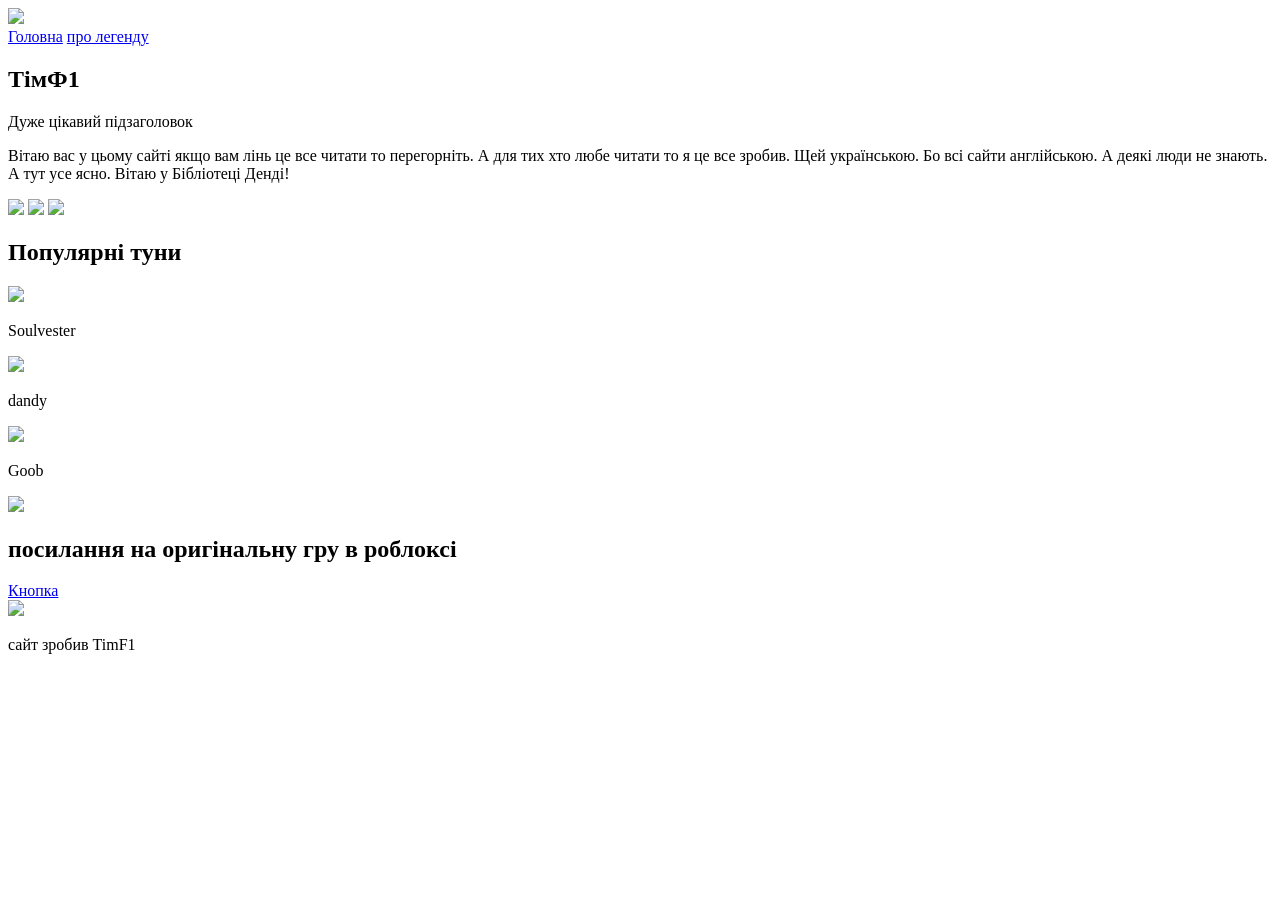
==== legend.html @ 5e2485d1 "Create legend.html" ====
<!DOCTYPE html>
<html lang="uk">

<head>
    <meta charset="UTF-8">
    <title>Про легенду</title>
    <link rel="stylesheet" href="style.css">
</head>

<body>

    <header>

        <div class="logo">
            <img src="https://learn.logikaschool.com/uploads/student/3431709/6990537a9bd80.png">
        </div>

        <nav>
            <a href="index.html">Головна</a>
            <a href="legend.html">про легенду</a>
        </nav>

    </header>

    <main>

        <main>
            <section class="legend">
                <h1>ТімФ1</h1>
                <p class="subtitle">Дуже цікавий підзаголовок</p>

                <div class="welcome-box">
                    <p>
                        Вітаю вас у цьому сайті якщо вам лінь це все читати то перегорніть.
                        А для тих хто любе читати то я це все зробив. Щей українською.
                        Бо всі сайти англійською. А деякі люди не знають. А тут усе ясно.
                        Вітаю у Бібліотеці Денді!
                    </p>
                </div>

                <div class="image">
                    <img src="https://learn.logikaschool.com/uploads/student/3431709/69aacf704e751.png">
                    <img src="https://learn.logikaschool.com/uploads/student/3431709/69aacf82dd4b9.png">
                    <img src="https://learn.logikaschool.com/uploads/student/3431709/69aacf7b47c12.png">
                </div>
            </section>
        </main>

        <section class="characters">

            <h2>Популярні туни</h2>

            <div class="toon-list">

                <div class="toon-card">
                    <img src="https://learn.logikaschool.com/uploads/student/3431709/69aad1067a9e4.png">
                    <p>Soulvester</p>
                </div>

                <div class="toon-card">
                    <img src="https://learn.logikaschool.com/uploads/student/3431709/69aacf5a4e1f9.png">
                    <p>dandy</p>
                </div>

                <div class="toon-card">
                    <img src="https://learn.logikaschool.com/uploads/student/3431709/69aacf6c07cba.png">
                    <p>Goob</p>
                </div>

            </div>


        </section>
        <section class="cta">
            <img src="https://learn.logikaschool.com/uploads/student/3431709/69aacf88e23cd.png">
            <div class="cta-text">
                <h2>посилання на оригінальну гру в роблоксі</h2>
                <a class="btn" href="#">Кнопка</a>
            </div>
            <img src="https://learn.logikaschool.com/uploads/student/3431709/69aacf8f91a90.png">
        </section>
    </main>

    <footer>

        <p>сайт зробив TimF1</p>

    </footer>

</body>

</html>
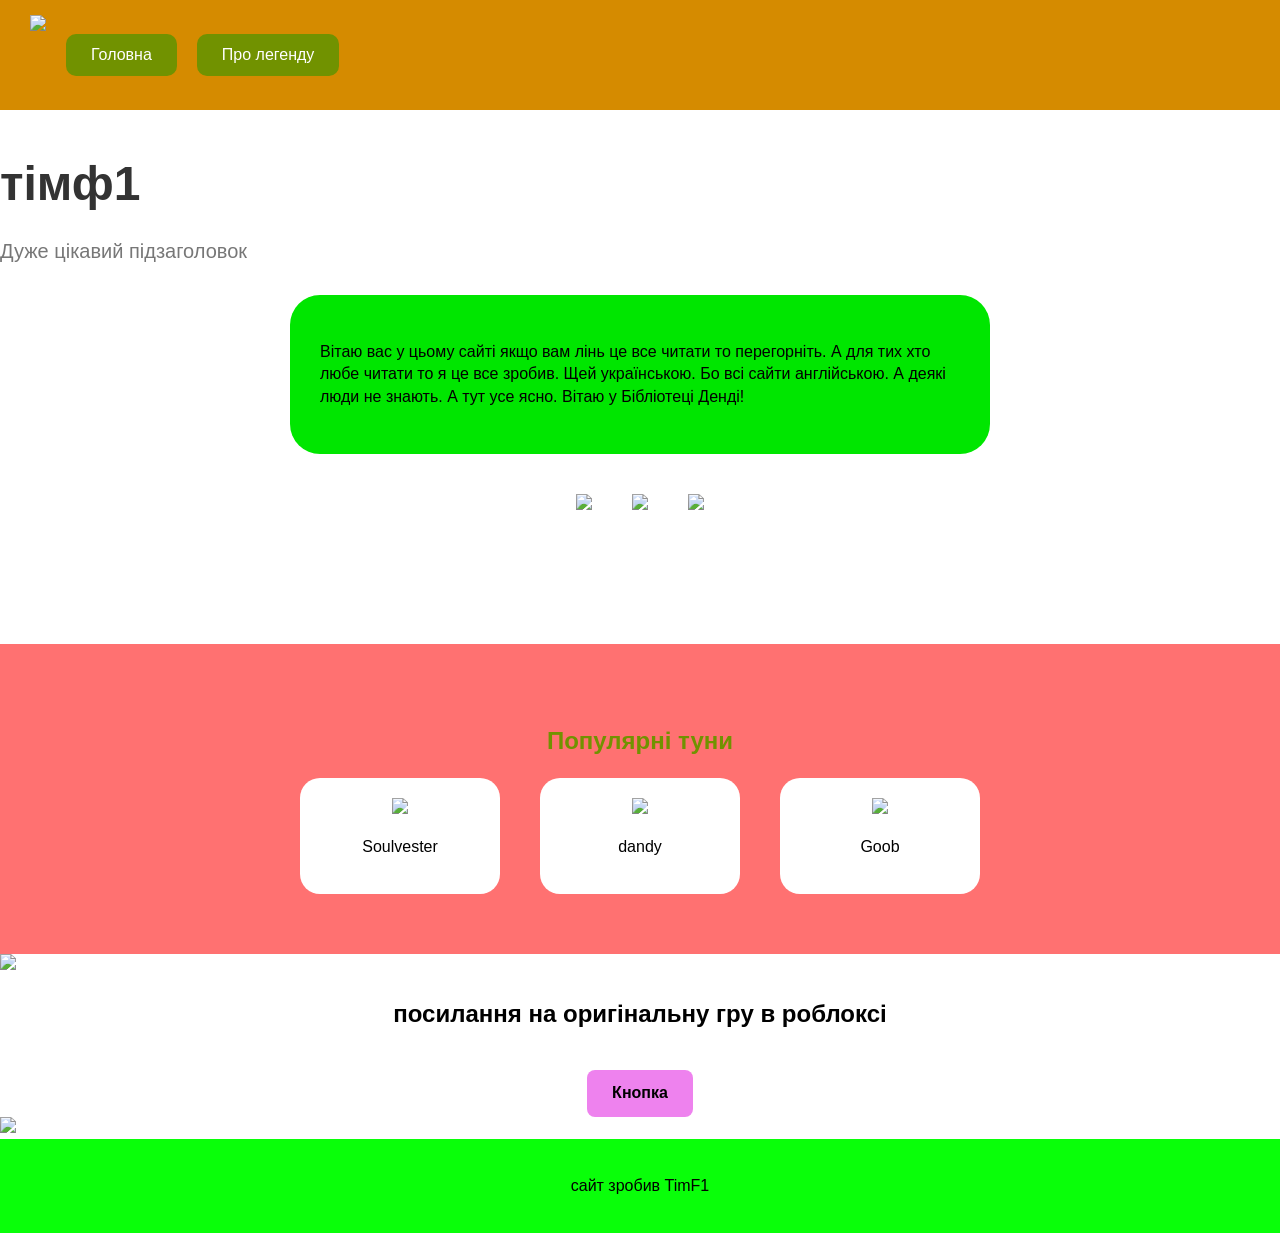
==== commit 737424dd: "Update legend.html" ====
--- a/legend.html
+++ b/legend.html
@@ -17,7 +17,7 @@
 
         <nav>
             <a href="index.html">Головна</a>
-            <a href="legend.html">про легенду</a>
+            <a href="legend.html">Про легенду</a>
         </nav>
 
     </header>
@@ -71,7 +71,7 @@
 
 
         </section>
-        <section class="cta">
+        <section class="cta-2">
             <img src="https://learn.logikaschool.com/uploads/student/3431709/69aacf88e23cd.png">
             <div class="cta-text">
                 <h2>посилання на оригінальну гру в роблоксі</h2>
--- a/style.css
+++ b/style.css
@@ -0,0 +1,186 @@
+
+* {
+    box-sizing: border-box;
+}
+
+body {
+    font-family: sans-serif;
+    margin: 0;
+    line-height: 1.4;
+}
+
+
+header {
+    background-color: rgba(213, 139, 0, 1); 
+    display: flex;
+    align-items: center;
+    padding: 15px 30px;
+}
+
+.logo {
+    height: 80px;
+}
+
+nav {
+    display: flex;
+    gap: 20px;
+    margin-left: 20px;
+}
+
+header nav a {
+    color: white;
+    text-decoration: none;
+    background-color: #719200;
+    padding: 10px 25px;
+    border-radius: 10px;
+    font-size: 16px;
+    transition: background-color 0.3s;
+}
+
+header nav a:hover {
+    background-color: #8ab300;
+}
+
+
+.hero {
+    position: relative;
+    width: 100%;
+    min-height: 500px; 
+    background-color: white;
+    text-align: center;
+    padding-top: 50px;
+    overflow: hidden;
+}
+
+.hero-content h1, .legend h1 {
+    color: #333;
+    font-size: 48px;
+    margin-bottom: 10px;
+    text-transform: lowercase;
+}
+
+.subtitle {
+    font-size: 20px;
+    color: #777;
+    margin-bottom: 30px !important;
+}
+
+/* Персонажі в кутах (hero) */
+.toon {
+    position: absolute;
+    width: 150px; 
+    z-index: 1;
+}
+
+.toon-top-left { top: 20px; left: 20px; }
+.toon-top-right { top: 20px; right: 20px; }
+.toon-bottom-left { bottom: 20px; left: 20px; }
+.toon-bottom-right { bottom: 20px; right: 20px; }
+
+.welcome-box {
+    background-color: #00e600; 
+    color: black;
+    padding: 30px;
+    border-radius: 30px; 
+    max-width: 700px;
+    margin: 0 auto 40px auto; 
+    text-align: left; 
+}
+
+.features {
+    background-color: rgba(112, 146, 0, 1);
+    display: flex;
+    align-items: center;
+    justify-content: center;
+    gap: 60px;
+    padding: 40px;
+    color: white;
+}
+
+.features img { width: 150px; }
+.features h2 { font-size: 32px; }
+.features ul { list-style: none; padding: 0; }
+
+.features li {
+    margin: 12px 0;
+    font-size: 18px;
+    position: relative;
+    padding-left: 30px;
+}
+
+.features li::before {
+    content: "✔";
+    position: absolute;
+    left: 0;
+}
+
+.characters {
+    background-color: rgba(255, 113, 113, 1);
+    padding: 60px;
+    text-align: center;
+}
+
+.characters h2 {
+    color: #719200;
+    margin-bottom: 20px;
+}
+
+.toon-list, .image {
+    display: flex;
+    justify-content: center;
+    gap: 40px;
+    margin-top: 20px;
+}
+
+.toon-card {
+    background-color: white;
+    padding: 20px;
+    border-radius: 20px;
+    width: 200px;
+}
+
+.image img {
+    height: 150px;
+    width: auto;
+}
+
+
+.cta {
+    background-color: rgba(54, 183, 176, 1); 
+    display: flex;
+    align-items: center;
+    justify-content: space-between;
+    padding: 40px;
+}
+
+.cta-text {
+    display: flex;
+    flex-direction: column;
+    align-items: center;
+    flex: 1;
+}
+
+.cta img { width: 200px; }
+.cta h2 { color: white; font-size: 28px; }
+
+.btn {
+    display: inline-block;
+    background: violet;
+    color: black;
+    text-decoration: none;
+    padding: 12px 25px;
+    border-radius: 8px;
+    font-weight: bold;
+    margin-top: 20px;
+    transition: transform 0.2s;
+}
+
+.btn:hover {
+    transform: scale(1.05);
+}
+
+footer {
+    background-color: rgba(9, 255, 9, 1);
+    padding: 20px;
+    text-align: center;
+}
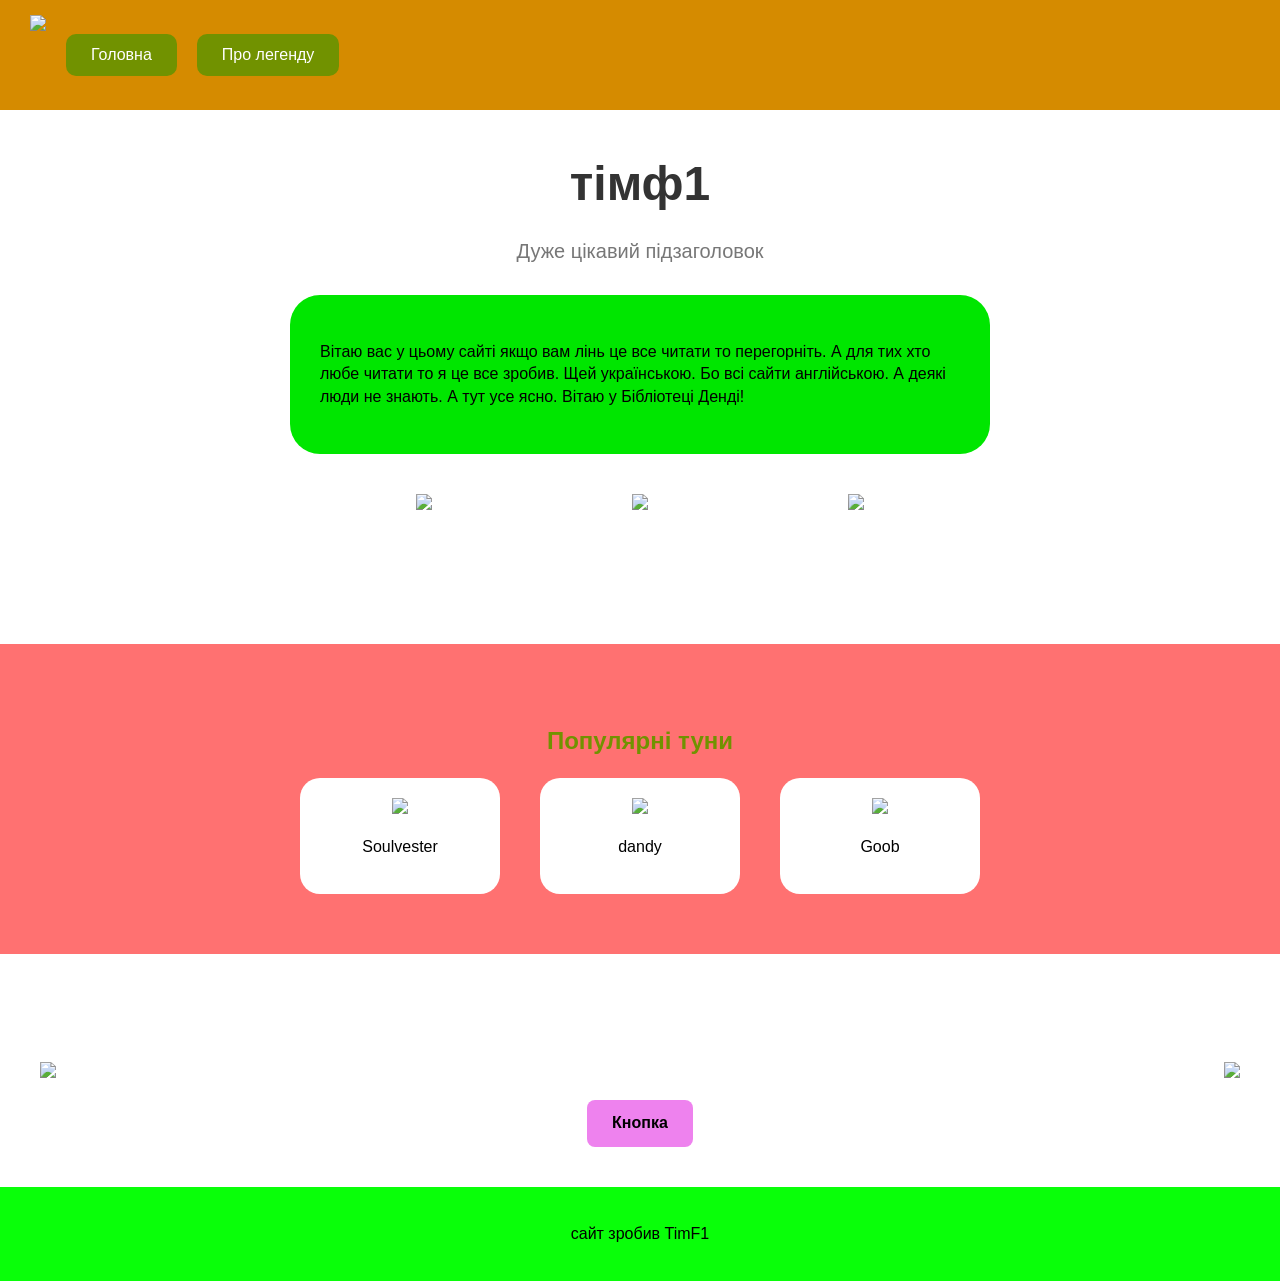
==== commit 30e38e31: "Update legend.html" ====
--- a/legend.html
+++ b/legend.html
@@ -73,7 +73,7 @@
         </section>
         <section class="cta-2">
             <img src="https://learn.logikaschool.com/uploads/student/3431709/69aacf88e23cd.png">
-            <div class="cta-text">
+            <div class="cta-text-2">
                 <h2>посилання на оригінальну гру в роблоксі</h2>
                 <a class="btn" href="#">Кнопка</a>
             </div>
--- a/style.css
+++ b/style.css
@@ -63,9 +63,14 @@
     font-size: 20px;
     color: #777;
     margin-bottom: 30px !important;
-}
-
-/* Персонажі в кутах (hero) */
+    text-align: center;
+}
+.legend h1 {
+    text-align: center;
+}
+
+
+
 .toon {
     position: absolute;
     width: 150px; 
@@ -131,7 +136,9 @@
     gap: 40px;
     margin-top: 20px;
 }
-
+.image {
+    gap: 200px !important;
+}
 .toon-card {
     background-color: white;
     padding: 20px;
@@ -152,6 +159,14 @@
     justify-content: space-between;
     padding: 40px;
 }
+.cta-2 {
+    background-color: white;
+    display: flex ;
+    align-items: center;
+    justify-content: space-between;
+    padding: 40px;
+    text-align: center;
+}
 
 .cta-text {
     display: flex;
@@ -159,7 +174,8 @@
     align-items: center;
     flex: 1;
 }
-
+cta-2 img { width: 200px; }
+.cta-2 h2 { color: white; font-size: 28px; }
 .cta img { width: 200px; }
 .cta h2 { color: white; font-size: 28px; }
 
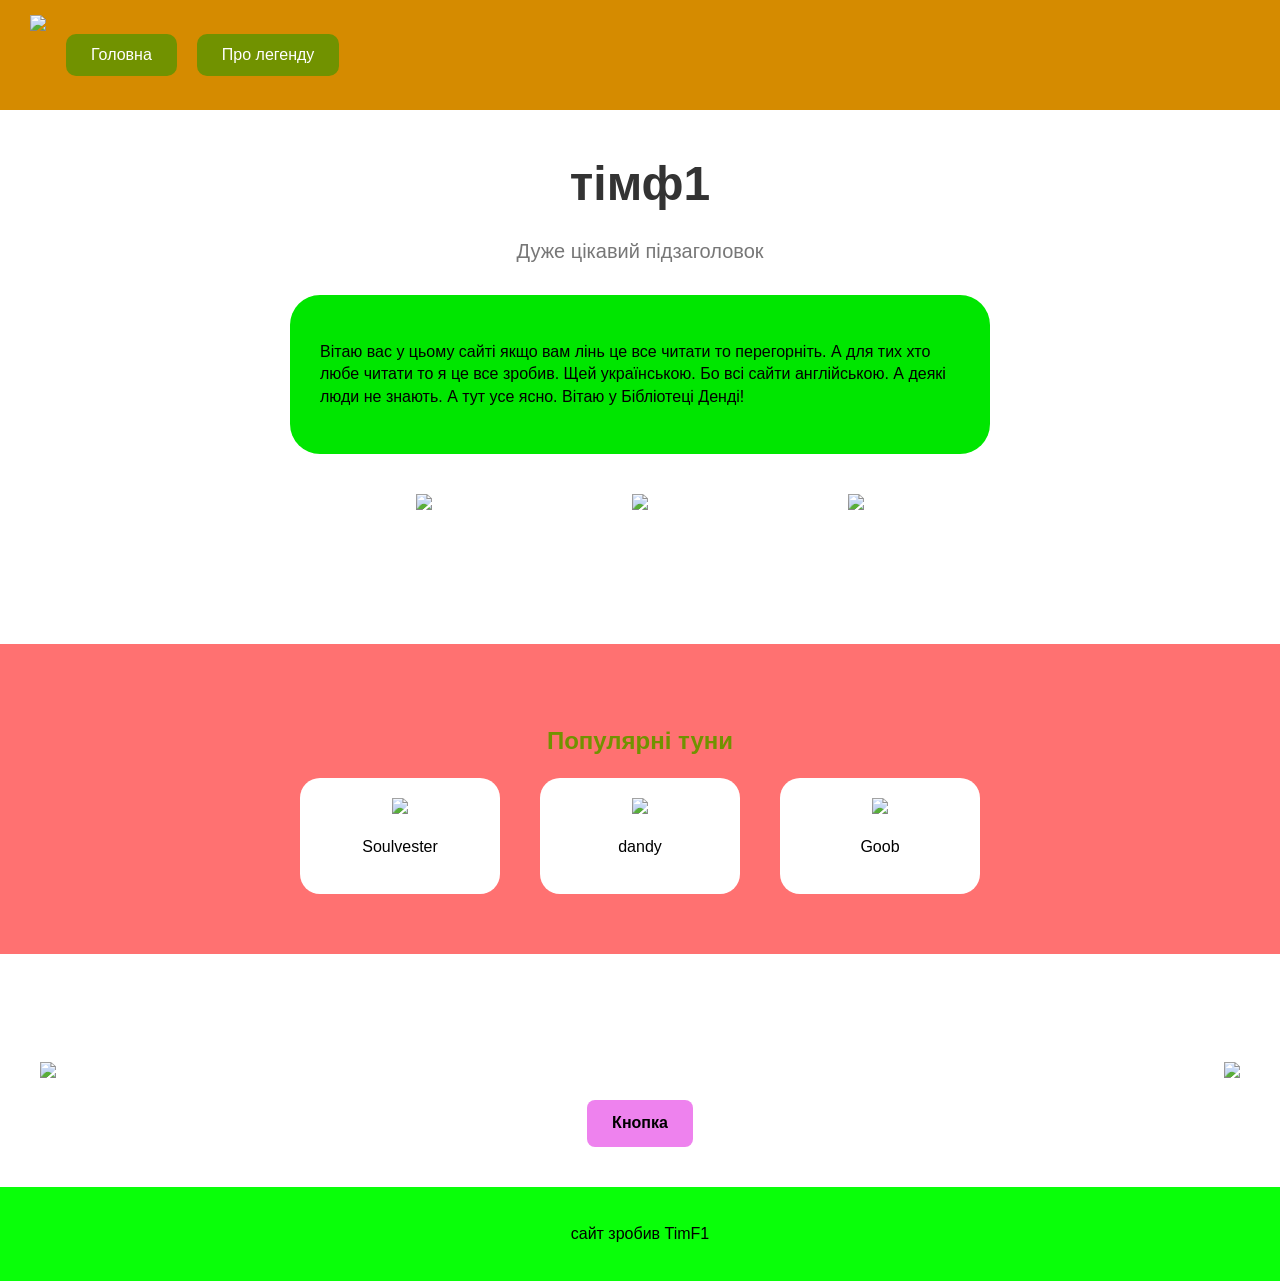
==== commit 51b21746: "Update legend.html" ====
--- a/legend.html
+++ b/legend.html
@@ -73,7 +73,7 @@
         </section>
         <section class="cta-2">
             <img src="https://learn.logikaschool.com/uploads/student/3431709/69aacf88e23cd.png">
-            <div class="cta-text-2">
+            <div class="cta-text">
                 <h2>посилання на оригінальну гру в роблоксі</h2>
                 <a class="btn" href="#">Кнопка</a>
             </div>
